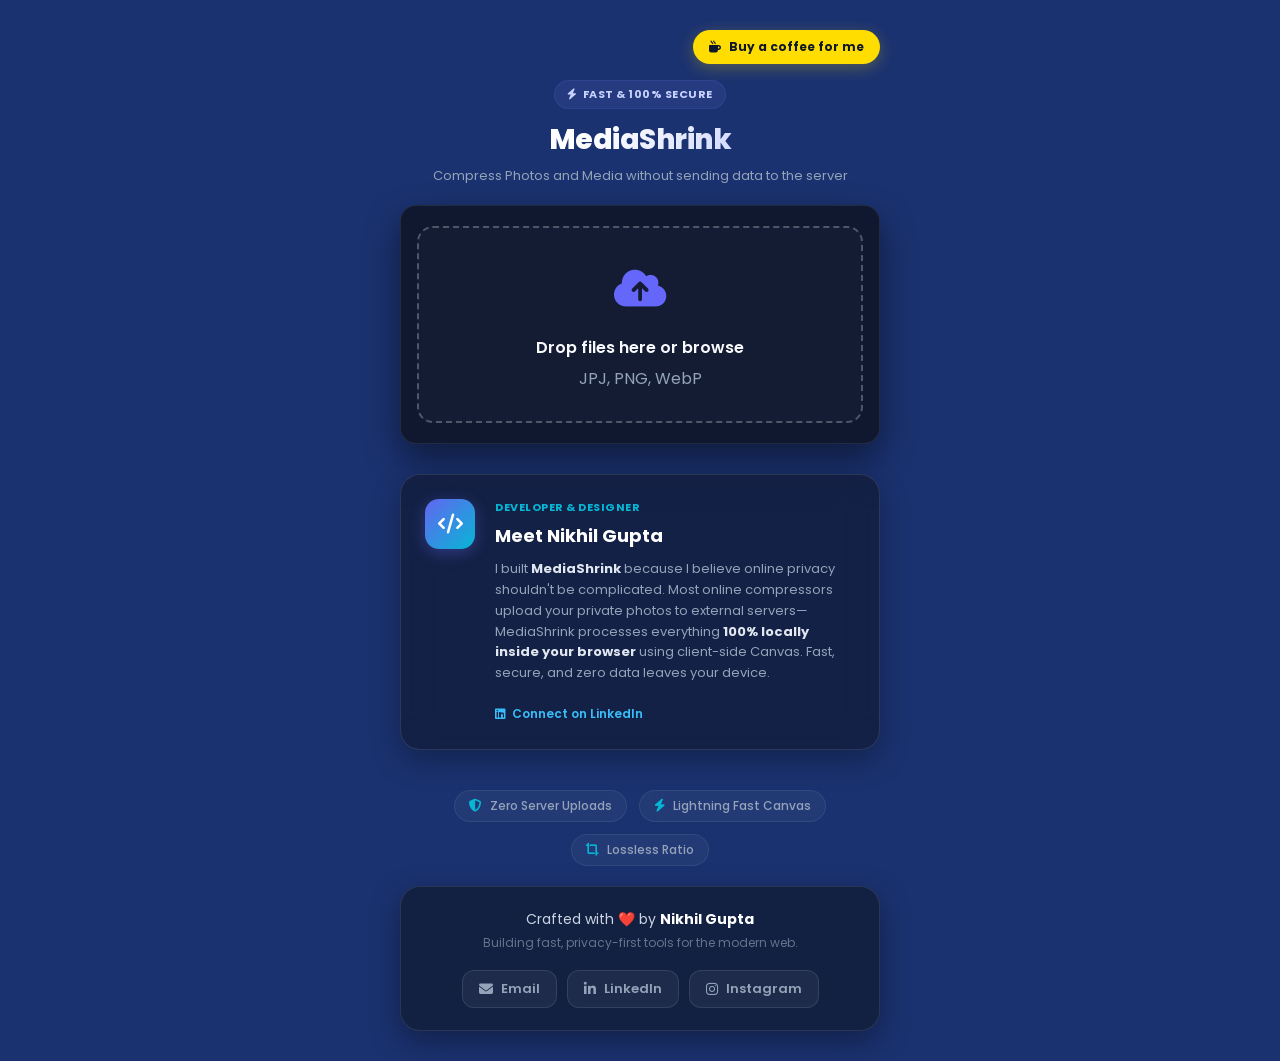
==== index.html @ 70ee7e6a "Rename mainpage.html to index.html" ====
<!DOCTYPE html>
<html lang="en">
<head>
    <meta charset="UTF-8">
    <meta name="viewport" content="width=device-width, initial-scale=1.0">
    <title>MediaShrink - Free Online Image Compressor (100% Private & Fast)</title>
    <meta name="description" content="Compress JPG, PNG and WebP images directly in your browser without uploading to any server. 100% secure, fast, and free.">
    <meta name="keywords" content="image compressor, reduce image size, compress jpeg online, secure photo compressor, client side compression">
    <meta name="author" content="MediaShrink">
    <meta name="robots" content="index, follow">

    <meta property="og:type" content="website">
    <meta property="og:title" content="MediaShrink - Compress Images Locally Without Uploading">
    <meta property="og:description" content="Fast, free, and secure photo compressor running directly inside your browser.">
    
    <meta property="og:url" content="https://cheery-zuccutto-70d7eb.netlify.app/">
    <meta property="og:image" content="https://cheery-zuccutto-70d7eb.netlify.app/preview.png">

    <!-- Twitter Card -->
    <meta name="twitter:card" content="summary_large_image">
    <meta name="twitter:title" content="MediaShrink - Fast & Private Image Compressor">
    <meta name="twitter:description" content="Reduce image file size right in your browser with zero server uploads.">
    <meta name="twitter:image" content="https://cheery-zuccutto-70d7eb.netlify.app/preview.png">

    <link rel="preconnect" href="https://fonts.googleapis.com">
<link rel="preconnect" href="https://fonts.gstatic.com" crossorigin>
<link href="https://fonts.googleapis.com/css2?family=Inter:ital,opsz,wght@0,14..32,100..900;1,14..32,100..900&family=Poppins:ital,wght@0,100;0,200;0,300;0,400;0,500;0,600;0,700;0,800;0,900;1,100;1,200;1,300;1,400;1,500;1,600;1,700;1,800;1,900&family=Roboto:ital,wght@0,100..900;1,100..900&display=swap" rel="stylesheet">
    <link rel="stylesheet"
    href="https://cdnjs.cloudflare.com/ajax/libs/font-awesome/6.4.0/css/all.min.css">
    <link rel="stylesheet" href="style.css">
</head>
<body>
    <div class="main-wrapper">
         <div class="top-nav">
                    <button class="coffee-btn" id="openModalBtn">
                    <i class="fa-solid fa-mug-hot"></i>
                    <span>Buy a coffee for me </span>
                    </button>
                </div>
        <header class="header">
            <div class="badge">
                <i class="fa-solid fa-bolt"></i>
                Fast & 100% Secure
            </div>
            <h1>MediaShrink</h1>
            <p>Compress Photos and Media without sending data to the server</p>
        </header>

        <!--Compressor Card-->
        <main class="card">
            <!--File Picker-->
            <div class="upload-box" id="dropZone">
                <div class="Upload-icon">
                    <i class="fa-solid fa-cloud-arrow-up"></i>                   
                </div>
                <h3>Drop files here or browse</h3>
                <p>JPJ, PNG, WebP</p>
                <input type="file" id="fileInput" accept="image/*">
            </div>

               <!-- Controls Section -->
    <div class="controls" id="controlsSection" style="display: none; margin-top: 18px;">
      <div class="slider-header">
        <span>Compression Quality</span>
        <span id="qualityVal">60%</span>
      </div>
      <input type="range" id="qualityRange" min="10" max="90" value="60" style="width: 100%;">
      <!-- Target Size Input (KB Mode) -->
      <div class="target-size-box" style="margin-top: 15px; display: flex; align-items: center; justify-content: space-between; background: rgba(255, 255, 255, 0.05); padding: 10px 14px; border-radius: 12px; border: 1px solid rgba(255, 255, 255, 0.1);">
        <span style="font-size: 13px; color: #cbd5e1;">Target Size (Optional):</span>
        <div style="display: flex; align-items: center; gap: 6px;">
          <input type="number" id="targetKbInput" placeholder="e.g. 50" min="5" max="5000" style="width: 80px; padding: 6px 10px; background: rgba(15, 23, 42, 0.8); border: 1px solid rgba(255, 255, 255, 0.2); border-radius: 8px; color: #ffffff; font-size: 13px; text-align: center; outline: none;">
          <span style="font-size: 13px; font-weight: 600; color: #06b6d4;">KB</span>
        </div>
      </div>
      <button class="btn" id="compressBtn" style="margin-top: 15px;">
        <i class="fa-solid fa-wand-magic-sparkles"></i> Compress Now
      </button>
    </div>

    <!-- Result Section -->
     <div class="result-section" id="resultSection" style="display: none; margin-top: 20px; flex-direction: column; align-items: center;">
      
      <!-- Comparison Container -->
      <div class="comparison-slider" id="comparisonSlider">
        <img id="beforeImg" class="compare-img before-img" alt="">
        <span class="compare-badge badge-before">Original</span>

        <div class="after-wrapper" id="afterWrapper">
          <img id="afterImg" class="compare-img after-img" alt="">
          <span class="compare-badge badge-after">Compressed</span>
        </div>

        <div class="slider-handle" id="sliderHandle">
          <div class="handle-line"></div>
          <div class="handle-button">
            <i class="fa-solid fa-arrows-left-right"></i>
          </div>
        </div>
      </div>

      <!-- File Size Stats -->
      <div class="stats" style="display: flex; justify-content: space-between; width: 100%; margin: 14px 0 12px; font-size: 14px;">
        <span>Original: <strong id="originalSize">0 KB</strong></span>
        <span>Compressed: <strong id="compressedSize" style="color: #06b6d4;">0 KB</strong></span>
      </div>

      <!-- Download Button -->
      <a id="downloadBtn" class="download-btn" download style="text-decoration: none; width: 100%; text-align: center; display: flex; justify-content: center; align-items: center; gap: 8px;">
        <i class="fa-solid fa-download"></i> Download Compressed Image
      </a>
    </div> 
        </main>

          <!-- Meet the Creator Section -->
    <section class="creator-card">
      <div class="creator-avatar">
        <i class="fa-solid fa-code"></i>
      </div>
      <div class="creator-info">
        <span class="creator-badge">Developer & Designer</span>
        <h3>Meet Nikhil Gupta</h3>
        <p>
          I built <strong>MediaShrink</strong> because I believe online privacy shouldn't be complicated. 
          Most online compressors upload your private photos to external servers—MediaShrink processes everything 
          <strong>100% locally inside your browser</strong> using client-side Canvas. Fast, secure, and zero data leaves your device.
        </p>
        <div class="creator-connect">
          <a href="https://linkedin.com" target="_blank" class="connect-link">
            <i class="fa-brands fa-linkedin"></i> Connect on LinkedIn
          </a>
        </div>
      </div>
    </section>

        <!--Footer-->
       <footer class="modern-footer">
  <div class="footer-highlights">
    <div class="highlight-item">
      <i class="fa-solid fa-shield-halved"></i>
      <span>Zero Server Uploads</span>
    </div>
    <div class="highlight-item">
      <i class="fa-solid fa-bolt"></i>
      <span>Lightning Fast Canvas</span>
    </div>
    <div class="highlight-item">
      <i class="fa-solid fa-crop-simple"></i>
      <span>Lossless Ratio</span>
    </div>
  </div>

  <div class="footer-card">
    <p class="creator-title">
      Crafted with <span class="heart-beat">❤️</span> by <strong>Nikhil Gupta</strong>
    </p>
    <p class="footer-tagline">Building fast, privacy-first tools for the modern web.</p>

    <div class="social-links-modern">
      <a href="mailto:your-email@gmail.com" class="social-pill mail" target="_blank" title="Email Me">
        <i class="fa-solid fa-envelope"></i>
        <span>Email</span>
      </a>
      <a href="https://linkedin.com" class="social-pill linkedin" target="_blank" title="LinkedIn">
        <i class="fa-brands fa-linkedin-in"></i>
        <span>LinkedIn</span>
      </a>
      <a href="https://instagram.com" class="social-pill insta" target="_blank" title="Instagram">
        <i class="fa-brands fa-instagram"></i>
        <span>Instagram</span>
      </a>
    </div>
  </div>
</footer>


         </div>

         <!--BY Coffee For Me-->
         <div class="modal-overlay" id="coffeeModal">
            <div class="modal-content">
                <button class="close-btn" id="closeModalBtn">&times;</button>

               
                <h2>Buy a Coffee for me ☕</h2>
                <p class="modal-desc">
                    If this tool has made your work easier you can support it with 20 ruppes or any amount you wish via UPI!
                </p>

                <div class="upi-box">
                    <img  class="upi-qr" id="upiQrImg" src="QR Code.png" alt="UPI QR Code">
                    <p class="scan-text">GPay</p>

                    <div class="upi-copy-wrap">
                        <span id="upiText">9044076898@upi</span>
                        <button id="copyUpiBtn" title="Copy UPI ID">
                            <i class="fa-regular fa-copy"></i>  
                        </button>
                    </div>
                </div>
            </div>
         </div>

         <!--External Js-->
         <script src="script.js"></script> 
</body>
</html>
---- style.css ----
*{
    box-sizing: border-box;
    margin: 0;
    padding: 0;
    font-family: 'poppins', sans-serif;
    }

body{
    background-color: #1b3270;
    background-image: radial-gradient(circle at 10% 10%, rgba(99,102,241,0.16) 0% transparent 45%), radial-gradient(circle at 90% 90%, rgba(6,182,212,0.12) 0% transparent 45%);
    background-attachment: fixed;
    color: #f8fafc;
    min-height: 100vh;
    min-height: 100dvh;
    display: flex;
    flex-direction: column;
    align-items: center;
    justify-content: flex-start;
    padding: 30px 16px;
    overflow-x: hidden;
    width: 100%;
}   

.main-wrapper{
    width: 100%;
    max-width: 480px;
    margin: 0 auto;
    display: flex;
    flex-direction: column;
    align-items: center;
}

.top-nav{
    width: 100%;
    display: flex;
    justify-content: flex-end;
    margin-bottom: 16px;
}

.coffee-btn{
    display: flex;
    align-items: center;
    gap: 8px;
    background: #ffdd00;
    color: #0f172a;
    border: none;
    padding: 8px 16px ;
    border-radius: 9999px;
    font-size: 12px;
    font-weight: 700;
    cursor: pointer;
    box-shadow: 0 4px 15px rgba(255,221,0,0.25);
    transition: transform 0.15s ease, box-shadow 0.15s ease;
}

.coffee-btn:active{
    transform: scale(0.94);
}

.header{
    text-align: center;
    margin-bottom: 20px;
    width: 100%;
}

.header .badge{
    display: inline-flex;
    align-items: center;
    gap: 5px;
    padding: 5px 12px;
    background: rgba(120, 122, 244, 0.12);
    color: #c7d2fe;
    border: 1px solid rgba(120, 122, 244, 0.12);
    border-radius: 16px;
    font-size: 11px;
    font-weight: 700;
    letter-spacing: 0.5px;
    text-transform: uppercase;
    margin-bottom: 10px;
}

.header h1{
    font-size: 28px;
    font-weight: 800;
    letter-spacing: -0.5px;
    background: linear-gradient(135deg, #ffffff 40%, #a5b4fc 100%);
    -webkit-background-clip: text;
    -webkit-text-fill-color: transparent;
    margin-bottom: 6px;
}

.header p{
    color: #94a3b8;
    font-size: 13px;
    line-height: 1.4;
    padding: 0 10px;
}

.card{
    background: rgba(15,21,37,0.85);
    backdrop-filter: blur(20px);
    -webkit-backdrop-filter: blur(20px);
    border: 1px solid rgba(255,255,255,0.08);
    border-radius: 16px;
    padding: 20px 16px;
    width: 100%;
    box-shadow: 0 15px 35px rgba(0,0,0,0.45);
}

.upload-box{
    border: 2px dashed rgba(255,255,255,0.26);
    border-radius: 16px;
    padding: 30px 14px;
    text-align: center;
    cursor: pointer;
    background: rgba(255,255,255,0.02);
    transition: all 0.2s ease;
    user-select: none;
}

.upload-box:hover{
     background: rgba(99,102,241,0.08);
    border-color: #6366f1;
    transform: translateY(-2px);

}

.upload-box:active{
    transform: scale(0.99);
}

.Upload-icon{
    font-size: 42px;
    color: #6467fa;
    margin-bottom: 14px;
    transition: transform 0.3s ease;
}

.upload-box:hover .Upload-icon{
    transform: translateY(-4px) scale(1.08);
}

.upload-box h3{
    font-size: 16px;
    font-weight: 600;
    margin-bottom: 6px;
    color: #f8fafc;
}

.upload-box p{
    font-size: 16px;
    color: #94a3b8;
}

input[type="file"] {
    display: none;  
}

.controls{
    display: none;
    margin-top: 26px;
    padding-top: 22px;
    border-top: 1px solid rgba(255,255,255,0.08);
    animation: fadeIn 0.35s ease;
}

.slider-header{
    display: flex;
    justify-content: space-between;
    align-items: center;
    margin-bottom: 12px;
    font-size: 14px;
    font-weight: 600;
}

.slider-header span:last-child{
    color: #06b6d4;
    background: rgba(6,182,212,0.12);
    padding: 3px 10px ;
    border-radius: 8px;
    font-size: 13px;
}

input[type="range"] {
    -webkit-appearance: none;
    appearance: none;
    width: 1005;
    height: 6px;
    border-radius: 16px;
    background: rgba(255,255,255,0.1);
    outline: none;
    margin-bottom: 24px;
}

input[type="range"]::-webkit-slider-thumb{
    -webkit-appearance: none;
    appearance: none;
    width: 24px;
    height: 24px;
    border-radius: 50%;
    background: #6366f1;
    cursor: pointer;
    box-shadow: 0 0 10px rgba(99,102,241,0.06);
    border: 2px solid #ffffff;
}

.btn{
    width: 100%;
    min-height: 48px;
    padding: 13px 18px;
    border-radius: 16px;
    border: none;
    background: linear-gradient(135deg, #6366f1,#06b6d4);
    color: #ffffff;
    font-size: 16px;
    font-weight: 700;
    cursor: pointer;
    display: flex;
    justify-content: center;
    align-items: center;
    gap: 8px;
    box-shadow: 0 8px 20px -4px rgba(99,102,241,0.45);
    transition: transform 0.15s ease, opacity 0.15s;

}

.btn:active{
    transform: scale(0.97);
    opacity: 0.9;
}

.result-section {
    display: none;
    margin-top: 20px;
    padding-top: 18px;
    border-top: 1px solid rgba(255,255,255,0.08);
    text-align: center;
    animation: mobileFadeIn 0.25s ease-out;
    
}

.stats{
    background: rgba(255,255,255,0.3);
    border: 1px solid rgba(255,255,255,0.08);
    border-radius: 16px;
    padding: 12px 8px;
    font-size: 12px;
    margin-bottom: 15px;
    color: #34d399;
    display: flex;
    justify-content: space-around;
    align-items: center;
    gap: 4px;
}

.stats span {
    white-space: nowrap;
}


.comparison-slider {
  position: relative;
  width: 100%;
  max-width: 100%;
  aspect-ratio: 4 / 3;
  border-radius: 16px;
  overflow: hidden;
  border: 1px solid rgba(255, 255, 255, 0.12);
  background: #0b0f19;
  user-select: none;
  touch-action: none; /* मोबाइल टच ड्रैगिंग को स्मूथ रखने के लिए */
}

/* दोनों इमेजेस की साइजिंग */
.compare-img {
  position: absolute;
  top: 0;
  left: 0;
  width: 100%;
  height: 100%;
  object-fit: contain;
  pointer-events: none;
}


.after-wrapper {
  position: absolute;
  top: 0;
  left: 0;
  width: 50%; /* डिफ़ॉल्ट रूप से बीच में आधा दिखेगा */
  height: 100%;
  overflow: hidden;
  border-right: 2px solid #ffffff;
  z-index: 2;
}

.after-wrapper .after-img {
  /* ताकि इमेज खिंचे नहीं बल्कि पूरी दिखे */
  width: 100%;
  min-width: 100%;
}

/* Original और Compressed बैज */
.compare-badge {
  position: absolute;
  top: 12px;
  padding: 4px 10px;
  border-radius: 999px;
  font-size: 11px;
  font-weight: 700;
  letter-spacing: 0.5px;
  text-transform: uppercase;
  backdrop-filter: blur(8px);
  z-index: 4;
}

.badge-before {
  right: 12px;
  background: rgba(15, 23, 42, 0.7);
  color: #94a3b8;
  border: 1px solid rgba(255, 255, 255, 0.1);
}

.badge-after {
  left: 12px;
  background: rgba(6, 182, 212, 0.25);
  color: #06b6d4;
  border: 1px solid rgba(6, 182, 212, 0.4);
}


.slider-handle {
  position: absolute;
  top: 0;
  bottom: 0;
  left: 50%;
  width: 0;
  z-index: 5;
  cursor: ew-resize;
}

.handle-button {
  position: absolute;
  top: 50%;
  left: 50%;
  transform: translate(-50%, -50%);
  width: 38px;
  height: 38px;
  border-radius: 50%;
  background: #ffffff;
  color: #0b0f19;
  box-shadow: 0 4px 20px rgba(0, 0, 0, 0.5), 0 0 10px rgba(255, 255, 255, 0.5);
  display: flex;
  align-items: center;
  justify-content: center;
  font-size: 14px;
}



.download-btn{
    display: inline-flex;
    align-items: center;
    justify-content: center;
    gap: 8px;
    text-decoration: none;
    background: #10b981;
    color: #ffffff;
    width: 100%;
    min-height: 46px;
    padding: 12px 20px;
    border-radius: 16px;
    font-weight: 700;
    font-size: 16px;
    box-shadow: 0 8px 20px rgba(16,185,129,0.3);
    transition: transform 0.15s ease;
}

.download-btn:active{
    transform: scale(0.97);
}

footer{
    display: flex;
    justify-content: center;
    margin-top: 30px;
    text-align: center;
    width: 100%;
}



.modern-footer {
  width: 100%;
  max-width: 580px;
  margin-top: 40px;
  display: flex;
  flex-direction: column;
  align-items: center;
  gap: 20px;
}


.footer-highlights {
  display: flex;
  justify-content: center;
  flex-wrap: wrap;
  gap: 12px;
  width: 100%;
}

.highlight-item {
  display: flex;
  align-items: center;
  gap: 8px;
  background: rgba(255, 255, 255, 0.04);
  border: 1px solid rgba(255, 255, 255, 0.08);
  padding: 6px 14px;
  border-radius: 999px;
  font-size: 12px;
  font-weight: 500;
  color: #94a3b8;
  backdrop-filter: blur(8px);
}

.highlight-item i {
  color: #06b6d4;
  font-size: 13px;
}

.footer-card {
  width: 100%;
  background: rgba(15, 23, 42, 0.65);
  border: 1px solid rgba(255, 255, 255, 0.1);
  border-radius: 20px;
  padding: 22px 20px;
  text-align: center;
  backdrop-filter: blur(16px);
  -webkit-backdrop-filter: blur(16px);
  box-shadow: 0 10px 30px rgba(0, 0, 0, 0.35);
}

.creator-title {
  font-size: 14px;
  color: #cbd5e1;
  margin-bottom: 4px;
}

.creator-title strong {
  color: #ffffff;
  font-weight: 700;
}

.heart-beat {
  display: inline-block;
  color: #f43f5e;
  animation: pulse 1.5s infinite;
}

@keyframes pulse {
  0%, 100% { transform: scale(1); }
  50% { transform: scale(1.2); }
}

.footer-tagline {
  font-size: 12px;
  color: #64748b;
  margin-bottom: 18px;
}

.social-links-modern {
  display: flex;
  justify-content: center;
  gap: 10px;
  flex-wrap: wrap;
}

.social-pill {
  display: inline-flex;
  align-items: center;
  gap: 8px;
  background: rgba(255, 255, 255, 0.05);
  border: 1px solid rgba(255, 255, 255, 0.1);
  padding: 8px 16px;
  border-radius: 12px;
  color: #94a3b8;
  text-decoration: none;
  font-size: 13px;
  font-weight: 600;
  transition: all 0.25s ease;
}

.social-pill i {
  font-size: 14px;
}

.social-pill:hover {
  transform: translateY(-2px);
  color: #ffffff;
}

.social-pill.mail:hover {
  background: rgba(99, 102, 241, 0.2);
  border-color: #6366f1;
  box-shadow: 0 4px 15px rgba(99, 102, 241, 0.3);
}

.social-pill.linkedin:hover {
  background: rgba(14, 165, 233, 0.2);
  border-color: #0ea5e9;
  box-shadow: 0 4px 15px rgba(14, 165, 233, 0.3);
}

.social-pill.insta:hover {
  background: rgba(236, 72, 153, 0.2);
  border-color: #ec4899;
  box-shadow: 0 4px 15px rgba(236, 72, 153, 0.3);
}



.modal-overlay {
    position: fixed;
    top: 0;
    left: 0;
    width: 100vw;
    height: 100vh;
    height: 100dvh;
    background: rgba(0,0,0, 0.82);
    backdrop-filter: blur(10px);
    -webkit-backdrop-filter: blur(10px);
    display: none;
    justify-content: center;
    align-items: center;
    z-index: 1000;
    padding: 16px;


}

.modal-content{
    background: #0f1626;
    border: 1px solid rgba(255,255,255,0.12);
    border-radius: 16px;
    width: 100%;
    max-width: 330px;
    padding: 24px 18px;
    text-align: center;
    position: relative;
    box-shadow: 0 20px 45px rgba(0,0,0, 0.6);
    animation: mobileModalPop 0.25s cubic-bezier(0.34,1.56,0.64,1);


}

@keyframes mobileModalPop {
    from{
        transform: scale(0.9);
        opacity: 0;
    }
    to{
        transform: scale(1);
        opacity: 1;
    }
    
}

.close-btn{
    position: absolute;
    top: 10px;
    right: 8px;
    background: transparent;
    border: none;
    color: #94a3b8;
    font-size: 26px;
    cursor: pointer;
    line-height: 1;
    
}

.modal-icon{
    font-size: 32px;
    color: #ffdd00;
    margin-bottom: 8px;
}

.modal-content h2{
    font-size: 18px;
    font-weight: 700;
    margin-bottom: 6px;
}

.modal-desc{
    font-size: 12px;
    color: #94a3b8;
    margin-bottom: 16px;
    line-height: 1.4;
}

.upi-box{
    display: flex;
    flex-direction: column;
    align-items: center;
    gap: 12px;
    width: 100%;
}

.upi-qr{
    width: 160px;
    height: 160px;
    background: #ffffff;
    padding: 8px;
    border-radius: 14px;
    box-shadow: 0 8px 20px rgba(0,0,0, 0.4);

}

.scan-text{
    font-size: 11px;
    font-weight: 500;
    color: #94a3b8;

}

.upi-copy-wrap{
    width: 100%;
    display: flex;
    justify-content: space-between;
    align-items: center;
    background: rgba(16,185,129,0.5);
    border: 1px solid rgba(255,221,0,0.08);
    padding: 10px 14px;
    border-radius: 16px;
    font-size: 12px;
    color: #c7d2fe;
}

.upi-copy-wrap span {
    font-weight: 600;
    overflow: hidden;
    text-overflow: ellipsis;
    white-space: nowrap;
}

.upi-copy-wrap button{
    background: transparent;
    border: none;
    color: #f8fafc;
    cursor: pointer;
    font-size: 15px;
    display: flex;
    align-items: center;
    justify-content: center;
    padding: 4px 6px;

}

.upi-copy-wrap button:active{
    transform: scale(0.85);

}

@keyframes mobileFadeIn{
    from{
        opacity: 0;
        transform: translateY(5px);
    }
    to{
        opacity: 1;
        transform: translateY(0);
    }
}


.creator-card {
  width: 100%;
  max-width: 580px;
  margin: 30px auto 0;
  background: rgba(15, 23, 42, 0.6);
  border: 1px solid rgba(255, 255, 255, 0.1);
  border-radius: 20px;
  padding: 24px;
  display: flex;
  gap: 20px;
  align-items: flex-start;
  backdrop-filter: blur(16px);
  -webkit-backdrop-filter: blur(16px);
  box-shadow: 0 10px 30px rgba(0, 0, 0, 0.3);
}

.creator-avatar {
  width: 50px;
  height: 50px;
  min-width: 50px;
  border-radius: 14px;
  background: linear-gradient(135deg, #6366f1, #06b6d4);
  display: flex;
  align-items: center;
  justify-content: center;
  color: #ffffff;
  font-size: 20px;
  box-shadow: 0 4px 15px rgba(99, 102, 241, 0.35);
}

.creator-info {
  display: flex;
  flex-direction: column;
  gap: 6px;
}

.creator-badge {
  font-size: 11px;
  font-weight: 700;
  text-transform: uppercase;
  letter-spacing: 0.5px;
  color: #06b6d4;
}

.creator-info h3 {
  font-size: 18px;
  font-weight: 700;
  color: #ffffff;
  margin: 0;
}

.creator-info p {
  font-size: 13px;
  line-height: 1.6;
  color: #94a3b8;
  margin: 4px 0 10px;
}

.creator-info p strong {
  color: #e2e8f0;
}

.connect-link {
  display: inline-flex;
  align-items: center;
  gap: 6px;
  font-size: 12px;
  font-weight: 600;
  color: #38bdf8;
  text-decoration: none;
  transition: color 0.2s ease;
}

.connect-link:hover {
  color: #ffffff;
}

/* Mobile Responsive */
@media (max-width: 480px) {
  .creator-card {
    flex-direction: column;
    align-items: center;
    text-align: center;
    padding: 20px 16px;
  }
  
  .creator-connect {
    display: flex;
    justify-content: center;
  }
}

/* Target KB Input Focus Glow */
#targetKbInput:focus {
  border-color: #06b6d4 !important;
  box-shadow: 0 0 10px rgba(6, 182, 212, 0.35);
}

/* इनपुट में नंबर बढ़ाने-घटाने वाले छोटे तीरों को हटाना */
#targetKbInput::-webkit-inner-spin-button,
#targetKbInput::-webkit-outer-spin-button {
  -webkit-appearance: none;
  margin: 0;
}
#targetKbInput {
  -moz-appearance: textfield;
}
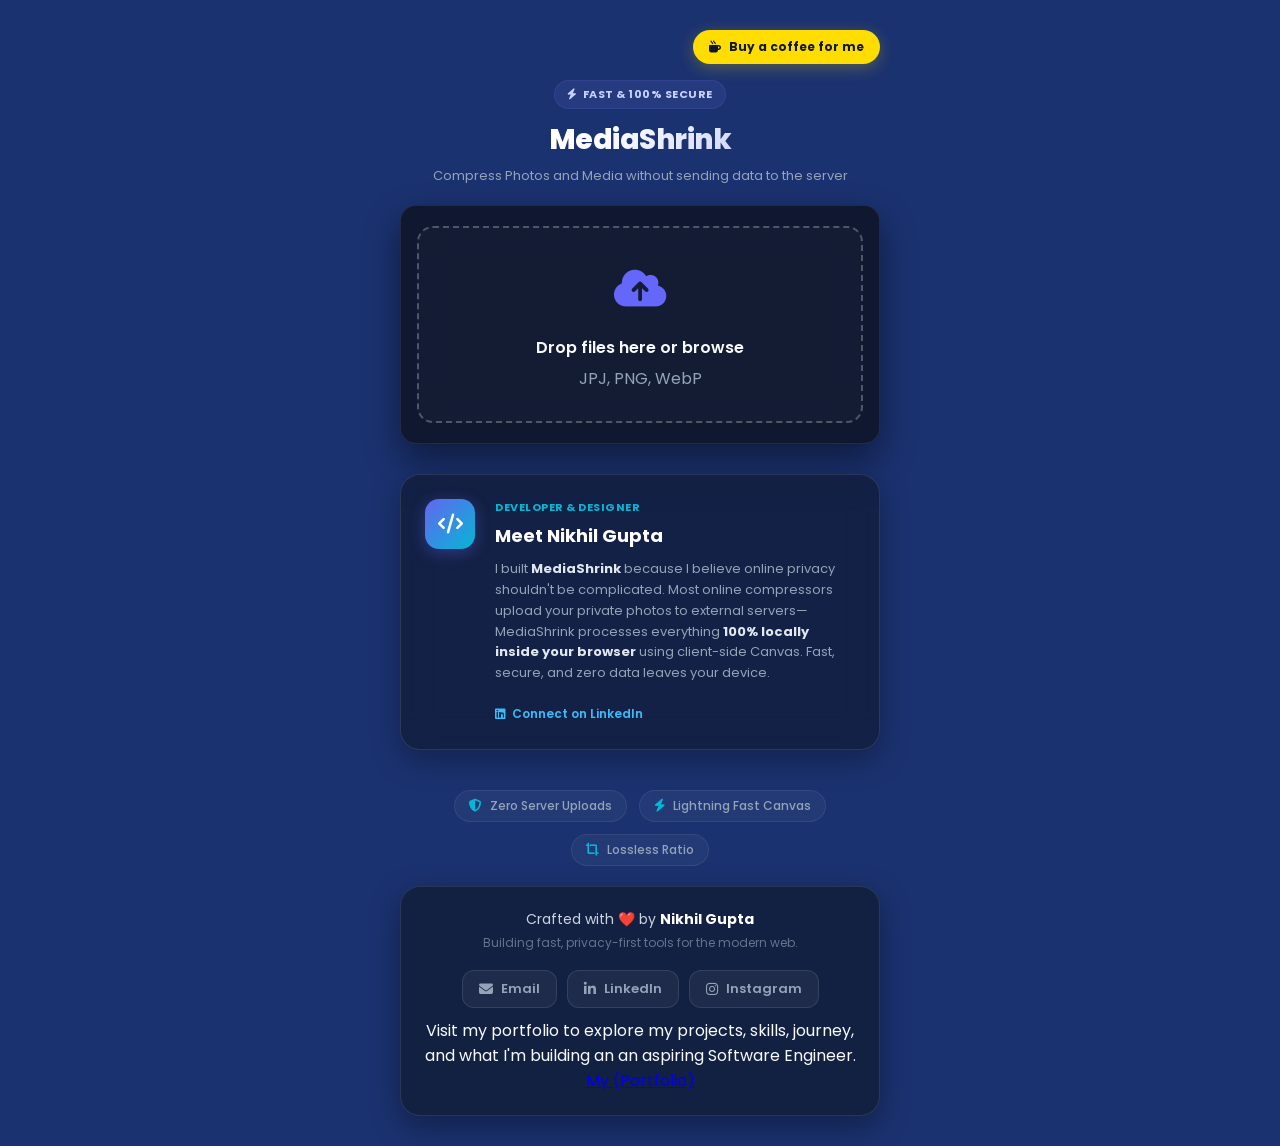
==== commit 4d353624: "Update index.html" ====
--- a/index.html
+++ b/index.html
@@ -13,14 +13,15 @@
     <meta property="og:title" content="MediaShrink - Compress Images Locally Without Uploading">
     <meta property="og:description" content="Fast, free, and secure photo compressor running directly inside your browser.">
     
-    <meta property="og:url" content="https://cheery-zuccutto-70d7eb.netlify.app/">
-    <meta property="og:image" content="https://cheery-zuccutto-70d7eb.netlify.app/preview.png">
+    <meta property="og:url" content="https://nikhildev161011-tech.github.io/Media-Shrink/">
+    <meta property="og:image" content="https://nikhildev161011-tech.github.io/Media-Shrink/">
 
     <!-- Twitter Card -->
     <meta name="twitter:card" content="summary_large_image">
     <meta name="twitter:title" content="MediaShrink - Fast & Private Image Compressor">
+    <meta name="google-site-verification" content="R-baTIdRleg22DZnmckPNDfxQc1OuMC47Df8IFBqziY" />
     <meta name="twitter:description" content="Reduce image file size right in your browser with zero server uploads.">
-    <meta name="twitter:image" content="https://cheery-zuccutto-70d7eb.netlify.app/preview.png">
+    <meta name="twitter:image" content=https://nikhildev161011-tech.github.io/Media-Shrink/preview.png">
 
     <link rel="preconnect" href="https://fonts.googleapis.com">
 <link rel="preconnect" href="https://fonts.gstatic.com" crossorigin>
@@ -157,18 +158,23 @@
     <p class="footer-tagline">Building fast, privacy-first tools for the modern web.</p>
 
     <div class="social-links-modern">
-      <a href="mailto:your-email@gmail.com" class="social-pill mail" target="_blank" title="Email Me">
+      <a href="mailto:your-nikhil.dev161011@gmail.com" class="social-pill mail" target="_blank" title="Email Me">
         <i class="fa-solid fa-envelope"></i>
         <span>Email</span>
       </a>
-      <a href="https://linkedin.com" class="social-pill linkedin" target="_blank" title="LinkedIn">
+      <a href="https://linkedin.com/in/nikhil-gupta-64697b3b6" class="social-pill linkedin" target="_blank" title="LinkedIn">
         <i class="fa-brands fa-linkedin-in"></i>
         <span>LinkedIn</span>
       </a>
-      <a href="https://instagram.com" class="social-pill insta" target="_blank" title="Instagram">
+      <a href="https://instagram.com/nikhildev161011" class="social-pill insta" target="_blank" title="Instagram">
         <i class="fa-brands fa-instagram"></i>
         <span>Instagram</span>
       </a>
+
+         <!--My Portfolio-->
+                <p class="portfolio">Visit my portfolio to explore my projects, skills, journey, and what I'm building an an aspiring Software Engineer.
+                    <a class="portfolio-link" href="https://nikhildev161011-tech.github.io/Nikhil-s-Portfolio/?utm_source=ig&utm_medium=social&utm_content=link_in_bio&fbclid=PAcGRvZgJleHRuA2FlbQIxMQBzcnRjBmFwcF9pZA81NjcwNjczNDMzNTI0MjcAAafqZRunKF0DOzsZ3gEqppRK1w0eyLJJWi1bNQ0AahXXnKrJk_1f2MTM7PiBxQ_aem_nzuIWF33y8UrNbkaMiOH1g">My (Portfolio)</a>
+                </p>
     </div>
   </div>
 </footer>
@@ -192,7 +198,7 @@
                     <p class="scan-text">GPay</p>
 
                     <div class="upi-copy-wrap">
-                        <span id="upiText">9044076898@upi</span>
+                        <span id="upiText">nikhillcricketergupta-2@okicici</span>
                         <button id="copyUpiBtn" title="Copy UPI ID">
                             <i class="fa-regular fa-copy"></i>  
                         </button>
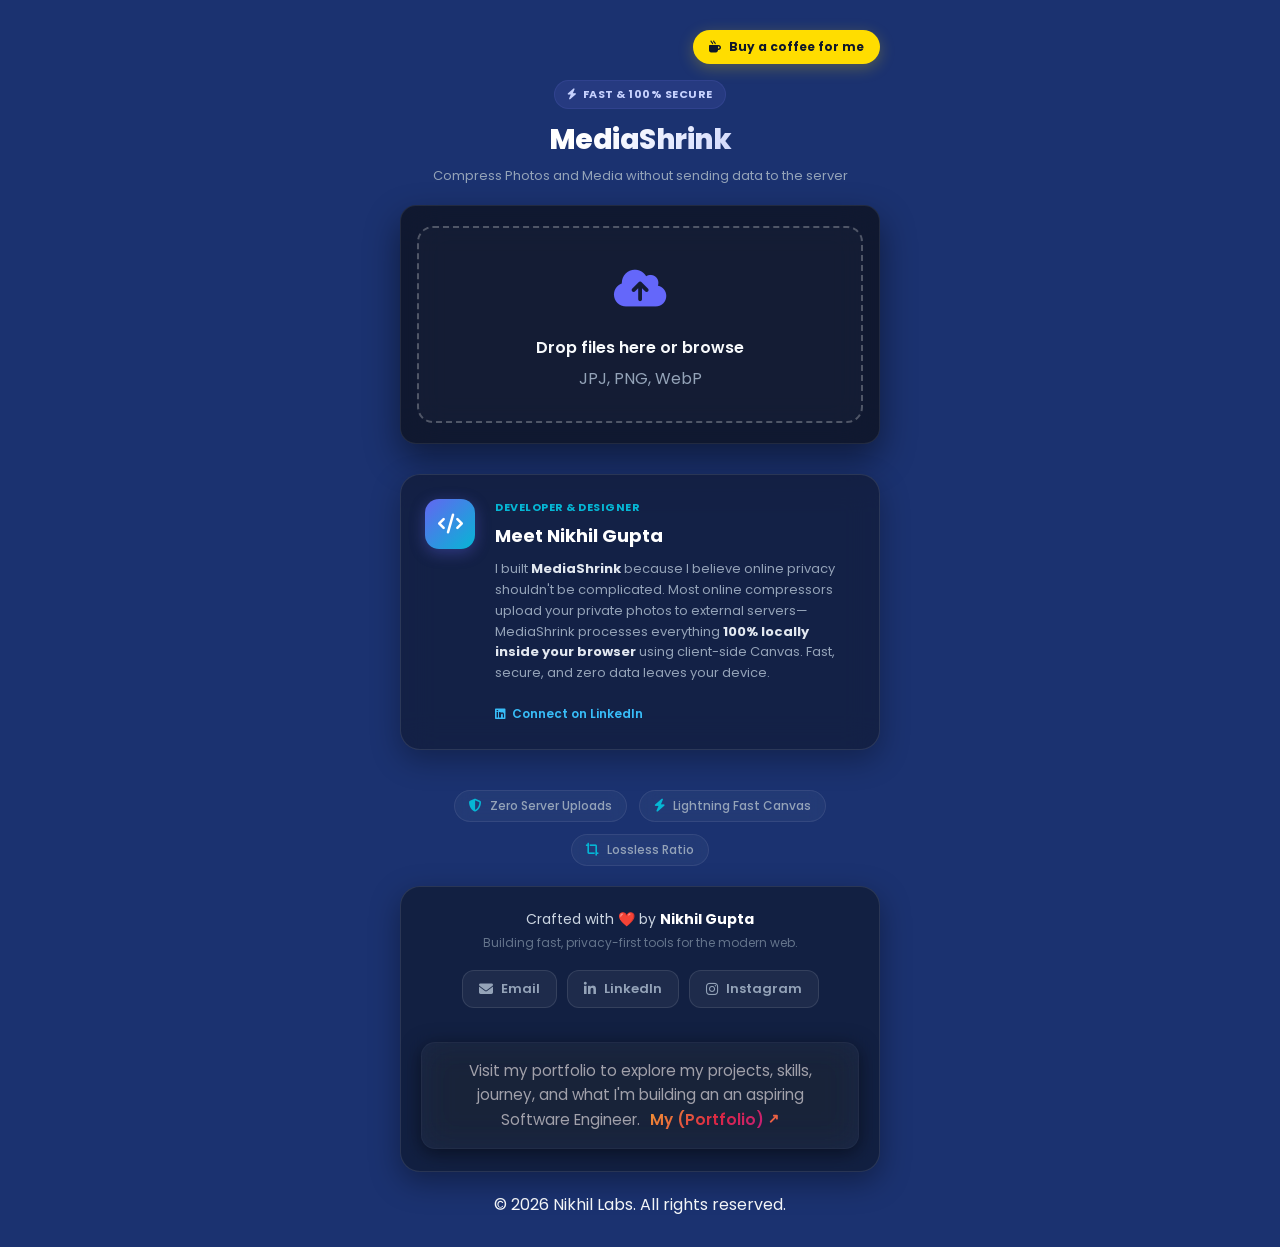
==== commit 08b275a4: "Fix HTML encoding issues in index.html" ====
--- a/index.html
+++ b/index.html
@@ -177,6 +177,10 @@
                 </p>
     </div>
   </div>
+            <!--Copyright Notice-->
+        <p class="copyright">
+            &copy; 2026 Nikhil Labs. All rights reserved.
+        </p>
 </footer>
 
 
--- a/style.css
+++ b/style.css
@@ -778,4 +778,63 @@
 }
 #targetKbInput {
   -moz-appearance: textfield;
-}+}
+
+.portfolio{
+    margin-top: 24px;
+    padding: 16px 20px;
+    background: rgba(255,255,255,0.04);
+    border: 1px solid rgba(255, 255, 255, 0.03);
+    border-radius: 14px;
+    backdrop-filter: blur(16px);
+    -webkit-backdrop-filter: blur(16px);
+    color: #a1a1aa;
+    font-size: 0.95rem;
+    line-height: 1.6;
+    max-width: 580px;
+    margin-left: auto;
+    margin-right: auto;
+    text-align: center;
+    box-shadow: 0 4px 20px rgba(0,0,0,0.5);
+
+}
+
+.portfolio-link {
+  display: inline-flex;
+  align-items: center;
+  gap: 4px;
+  margin-left: 6px;
+  font-weight: 600;
+  text-decoration: none;
+  background: linear-gradient(135deg, #f09433, #e6683c 25%, #dc2743 50%, #cc2366 75%, #bc1888 100%);
+  -webkit-background-clip: text;
+  -webkit-text-fill-color: transparent;
+  position: relative;
+  transition: all 0.3s ease;
+}
+
+.portfolio-link::after {
+  content: " ↗";
+  font-size: 0.85em;
+  -webkit-text-fill-color: #e6683c;
+  transition: transform 0.2s ease;
+}
+
+.portfolio-link:hover {
+  filter: brightness(1.25);
+  transform: translateY(-1px);
+}
+
+.portfolio-link:hover::after {
+  transform: translate(2px, -2px);
+}
+
+/* Mobile Responsiveness */
+@media (max-width: 600px) {
+  .portfolio {
+    font-size: 0.88rem;
+    padding: 14px 16px;
+    margin-left: 12px;
+    margin-right: 12px;
+  }
+}
